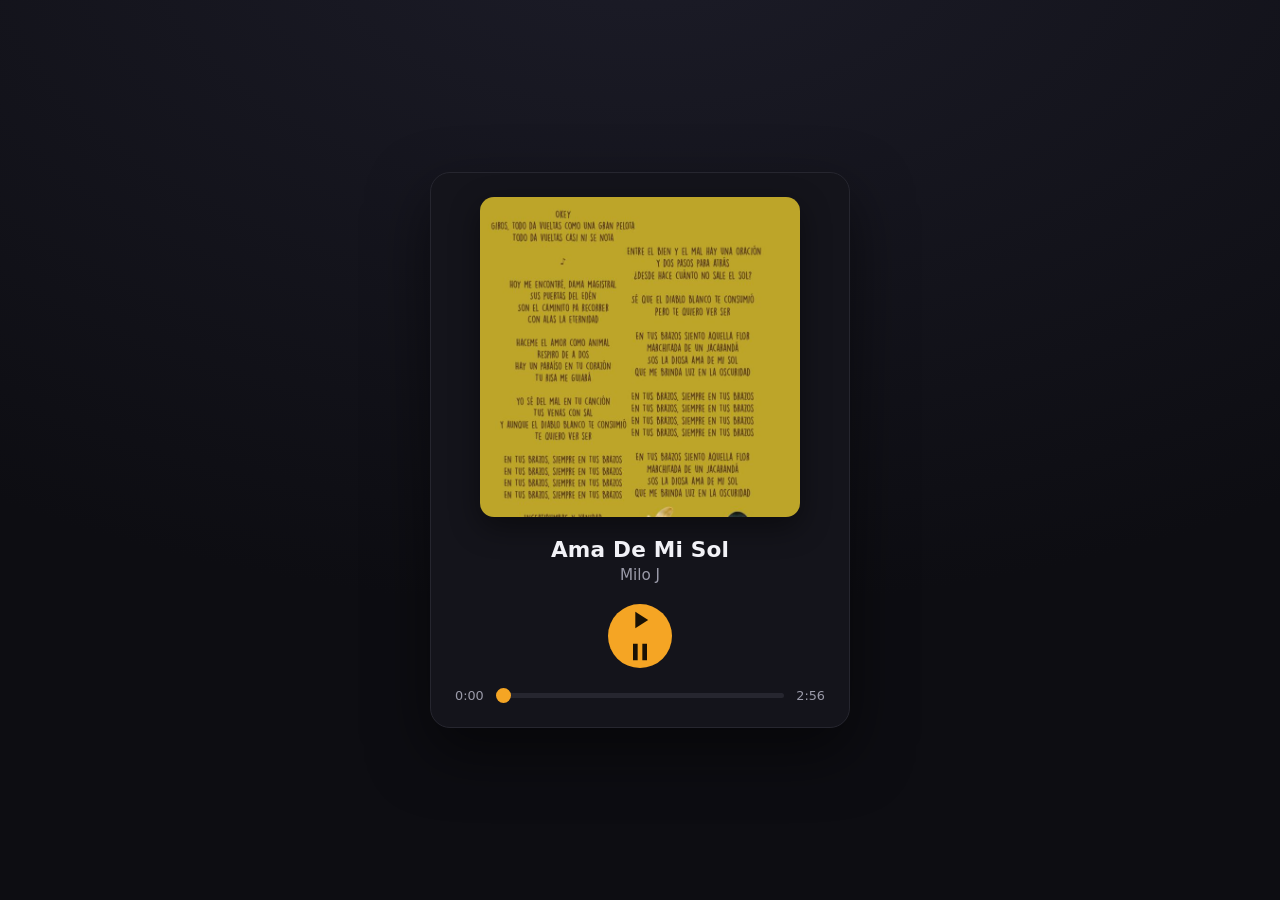
==== index.html @ f2c8d93a "Agregar reproductor de Ama De Mi Sol con portada responsiva" ====
<!DOCTYPE html>
<html lang="es">
<head>
  <meta charset="UTF-8">
  <meta name="viewport" content="width=device-width, initial-scale=1.0">
  <meta name="theme-color" content="#0d0d12">
  <title>Ama De Mi Sol - Milo J</title>
  <link rel="icon" href="portada.jpg" type="image/jpeg">
  <link rel="stylesheet" href="styles.css">
</head>
<body>
  <main class="player">
    <button type="button" class="cover-btn" id="coverBtn" aria-label="Ver portada a tamaño completo">
      <img id="cover" src="portada.jpg" alt="Portada de Ama De Mi Sol">
    </button>

    <div class="info">
      <h1 id="title">Ama De Mi Sol</h1>
      <p id="artist">Milo J</p>
    </div>

    <div class="controls">
      <button type="button" id="playBtn" class="play-btn" aria-label="Reproducir">
        <svg id="iconPlay" viewBox="0 0 24 24" width="28" height="28" fill="currentColor"><path d="M8 5v14l11-7z"/></svg>
        <svg id="iconPause" viewBox="0 0 24 24" width="28" height="28" fill="currentColor" hidden><path d="M6 19h4V5H6v14zm8-14v14h4V5h-4z"/></svg>
      </button>
    </div>

    <div class="timeline">
      <span id="current">0:00</span>
      <input type="range" id="seek" min="0" max="0" value="0" step="0.1" aria-label="Progreso">
      <span id="duration">0:00</span>
    </div>

    <audio id="audio" src="ama-de-mi-sol.mp3" preload="metadata"></audio>
  </main>

  <div class="modal" id="modal" aria-hidden="true" role="dialog" aria-modal="true" aria-label="Portada">
    <button type="button" class="modal-close" id="modalClose" aria-label="Cerrar">&times;</button>
    <div class="modal-body">
      <img src="portada.jpg" alt="Portada de Ama De Mi Sol">
    </div>
  </div>

  <script src="script.js"></script>
</body>
</html>
---- styles.css ----
:root {
  --bg: #0d0d12;
  --surface: #14141b;
  --border: #26262f;
  --text: #f2f2f7;
  --muted: #9a9aa8;
  --accent: #f5a524;
}

* {
  margin: 0;
  padding: 0;
  box-sizing: border-box;
}

html,
body {
  height: 100%;
}

body {
  font-family: system-ui, -apple-system, "Segoe UI", Roboto, sans-serif;
  background: radial-gradient(1200px 700px at 50% -10%, #1c1c28, var(--bg));
  color: var(--text);
  display: flex;
  align-items: center;
  justify-content: center;
  padding: 24px;
}

.player {
  width: 100%;
  max-width: 420px;
  background: var(--surface);
  border: 1px solid var(--border);
  border-radius: 20px;
  padding: 24px;
  box-shadow: 0 24px 60px rgba(0, 0, 0, 0.5);
  display: flex;
  flex-direction: column;
  align-items: center;
  gap: 20px;
}

.cover-btn {
  display: block;
  border: none;
  background: none;
  padding: 0;
  cursor: pointer;
  width: 100%;
  max-width: 320px;
  border-radius: 14px;
  overflow: hidden;
  box-shadow: 0 10px 30px rgba(0, 0, 0, 0.45);
  transition: transform 0.18s ease, box-shadow 0.18s ease;
}

.cover-btn:hover {
  transform: translateY(-2px);
  box-shadow: 0 14px 38px rgba(0, 0, 0, 0.5);
}

#cover {
  display: block;
  width: 100%;
  height: auto;
  aspect-ratio: 1 / 1;
  object-fit: cover;
}

.info {
  text-align: center;
}

#title {
  font-size: 1.35rem;
  font-weight: 700;
  letter-spacing: 0.2px;
}

#artist {
  color: var(--muted);
  font-size: 0.95rem;
  margin-top: 4px;
}

.controls .play-btn {
  width: 64px;
  height: 64px;
  border-radius: 50%;
  border: none;
  background: var(--accent);
  color: #1a1205;
  display: grid;
  place-items: center;
  cursor: pointer;
  transition: transform 0.15s ease, filter 0.15s ease;
}

.play-btn:hover {
  transform: scale(1.06);
  filter: brightness(1.06);
}

.play-btn:active {
  transform: scale(0.96);
}

.timeline {
  width: 100%;
  display: flex;
  align-items: center;
  gap: 12px;
  font-size: 0.8rem;
  color: var(--muted);
  font-variant-numeric: tabular-nums;
}

#seek {
  flex: 1;
  appearance: none;
  -webkit-appearance: none;
  height: 5px;
  border-radius: 999px;
  background: var(--border);
  outline: none;
  cursor: pointer;
}

#seek::-webkit-slider-thumb {
  -webkit-appearance: none;
  width: 15px;
  height: 15px;
  border-radius: 50%;
  background: var(--accent);
  border: none;
}

#seek::-moz-range-thumb {
  width: 15px;
  height: 15px;
  border-radius: 50%;
  background: var(--accent);
  border: none;
}

.modal {
  position: fixed;
  inset: 0;
  z-index: 50;
  display: none;
  align-items: center;
  justify-content: center;
  background: rgba(0, 0, 0, 0.9);
  padding: 24px;
}

.modal.open {
  display: flex;
}

.modal-body {
  max-width: min(90vw, 80vh);
  max-height: 90vh;
}

.modal-body img {
  display: block;
  width: 100%;
  height: auto;
  max-height: 90vh;
  object-fit: contain;
  border-radius: 10px;
  box-shadow: 0 24px 70px rgba(0, 0, 0, 0.6);
}

.modal-close {
  position: absolute;
  top: 16px;
  right: 20px;
  width: 44px;
  height: 44px;
  border-radius: 50%;
  border: none;
  background: rgba(255, 255, 255, 0.12);
  color: var(--text);
  font-size: 1.7rem;
  line-height: 1;
  cursor: pointer;
  transition: background 0.15s ease;
}

.modal-close:hover {
  background: rgba(255, 255, 255, 0.25);
}

/* ---- Modo kiosko (móvil en pantalla completa) ---- */
.modal.kiosk {
  padding: 0;
  background: #000;
}

.modal.kiosk .modal-body {
  width: 100%;
  height: 100%;
  max-width: none;
  max-height: none;
  position: relative;
  display: flex;
  align-items: center;
  justify-content: center;
}

.modal.kiosk .modal-body img {
  width: 100%;
  height: 100%;
  max-height: none;
  object-fit: contain;
  border-radius: 0;
  box-shadow: none;
}

.modal.kiosk .modal-close {
  top: 12px;
  right: 14px;
  background: rgba(0, 0, 0, 0.45);
}

@media (max-width: 767px) {
  body {
    padding: 12px;
  }

  .player {
    border-radius: 16px;
    padding: 16px;
    gap: 16px;
  }

  .cover-btn {
    max-width: none;
    border-radius: 12px;
  }
}
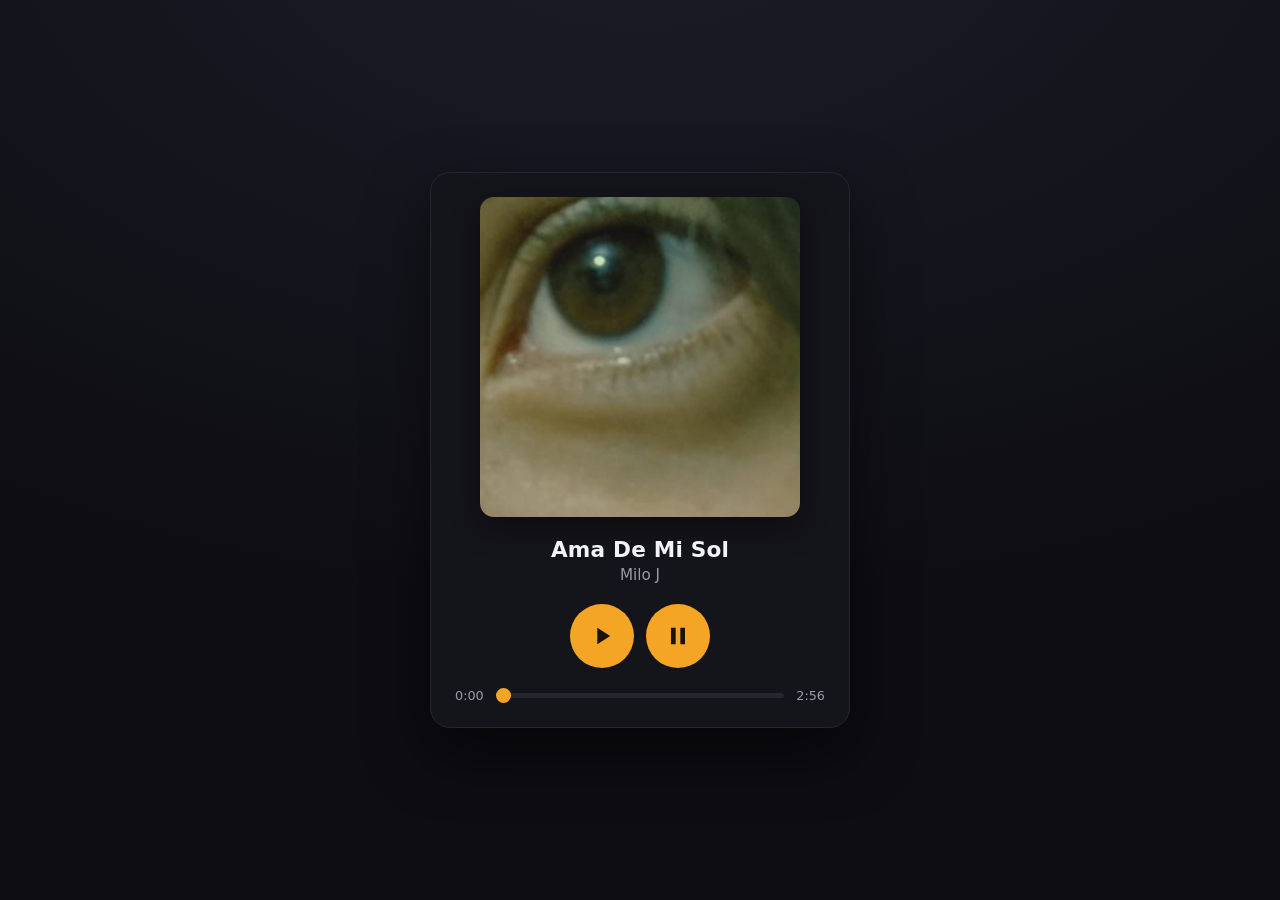
==== commit 36efb9f1: "Nueva portada, letra sincronizada y botones play/pausa separados" ====
--- a/index.html
+++ b/index.html
@@ -5,13 +5,13 @@
   <meta name="viewport" content="width=device-width, initial-scale=1.0">
   <meta name="theme-color" content="#0d0d12">
   <title>Ama De Mi Sol - Milo J</title>
-  <link rel="icon" href="portada.jpg" type="image/jpeg">
+  <link rel="icon" href="ojitodelabebe.jpeg" type="image/jpeg">
   <link rel="stylesheet" href="styles.css">
 </head>
 <body>
   <main class="player">
     <button type="button" class="cover-btn" id="coverBtn" aria-label="Ver portada a tamaño completo">
-      <img id="cover" src="portada.jpg" alt="Portada de Ama De Mi Sol">
+      <img id="cover" src="ojitodelabebe.jpeg" alt="Portada de Ama De Mi Sol">
     </button>
 
     <div class="info">
@@ -20,9 +20,11 @@
     </div>
 
     <div class="controls">
-      <button type="button" id="playBtn" class="play-btn" aria-label="Reproducir">
-        <svg id="iconPlay" viewBox="0 0 24 24" width="28" height="28" fill="currentColor"><path d="M8 5v14l11-7z"/></svg>
-        <svg id="iconPause" viewBox="0 0 24 24" width="28" height="28" fill="currentColor" hidden><path d="M6 19h4V5H6v14zm8-14v14h4V5h-4z"/></svg>
+      <button type="button" id="playBtn" class="ctl play-btn" aria-label="Reproducir">
+        <svg viewBox="0 0 24 24" width="28" height="28" fill="currentColor"><path d="M8 5v14l11-7z"/></svg>
+      </button>
+      <button type="button" id="pauseBtn" class="ctl pause-btn" aria-label="Pausar" hidden>
+        <svg viewBox="0 0 24 24" width="28" height="28" fill="currentColor"><path d="M6 19h4V5H6v14zm8-14v14h4V5h-4z"/></svg>
       </button>
     </div>
 
@@ -37,11 +39,17 @@
 
   <div class="modal" id="modal" aria-hidden="true" role="dialog" aria-modal="true" aria-label="Portada">
     <button type="button" class="modal-close" id="modalClose" aria-label="Cerrar">&times;</button>
+    <p class="modal-phrase">(A ti te gusta Milo J y a mi me gustas tu)</p>
     <div class="modal-body">
-      <img src="portada.jpg" alt="Portada de Ama De Mi Sol">
+      <img src="ojitodelabebe.jpeg" alt="Portada de Ama De Mi Sol">
+    </div>
+    <div class="modal-sub" id="modalSub" aria-live="off">
+      <div class="sub-current" id="subCurrent"></div>
+      <div class="sub-next" id="subNext"></div>
     </div>
   </div>
 
+  <script src="lyrics.js"></script>
   <script src="script.js"></script>
 </body>
 </html>
--- a/styles.css
+++ b/styles.css
@@ -85,12 +85,17 @@
   margin-top: 4px;
 }
 
-.controls .play-btn {
+.controls {
+  display: flex;
+  align-items: center;
+  gap: 12px;
+}
+
+.controls .ctl {
   width: 64px;
   height: 64px;
   border-radius: 50%;
   border: none;
-  background: var(--accent);
   color: #1a1205;
   display: grid;
   place-items: center;
@@ -98,12 +103,20 @@
   transition: transform 0.15s ease, filter 0.15s ease;
 }
 
-.play-btn:hover {
+.controls .play-btn {
+  background: var(--accent);
+}
+
+.controls .pause-btn {
+  background: var(--accent);
+}
+
+.controls .ctl:hover {
   transform: scale(1.06);
   filter: brightness(1.06);
 }
 
-.play-btn:active {
+.controls .ctl:active {
   transform: scale(0.96);
 }
 
@@ -145,34 +158,86 @@
   border: none;
 }
 
+/* ---- Modal ---- */
 .modal {
   position: fixed;
   inset: 0;
   z-index: 50;
   display: none;
+  flex-direction: column;
   align-items: center;
   justify-content: center;
-  background: rgba(0, 0, 0, 0.9);
-  padding: 24px;
+  background: rgba(0, 0, 0, 0.93);
+  padding: 16px;
 }
 
 .modal.open {
   display: flex;
 }
 
+.modal-phrase {
+  flex: 0 0 auto;
+  font-family: "Segoe Script", "Lucida Handwriting", "Brush Script MT", cursive;
+  font-size: clamp(1.7rem, 5vw, 3.1rem);
+  font-style: italic;
+  color: #ffd27a;
+  text-align: center;
+  line-height: 1.2;
+  margin: 6px 16px 10px;
+  text-shadow: 0 2px 20px rgba(255, 210, 122, 0.35), 0 2px 8px rgba(0, 0, 0, 0.7);
+}
+
 .modal-body {
-  max-width: min(90vw, 80vh);
-  max-height: 90vh;
+  flex: 1 1 auto;
+  min-height: 0;
+  width: 100%;
+  max-width: min(92vw, 78vh);
+  display: flex;
+  align-items: center;
+  justify-content: center;
 }
 
 .modal-body img {
   display: block;
   width: 100%;
   height: auto;
-  max-height: 90vh;
+  max-height: 100%;
   object-fit: contain;
   border-radius: 10px;
   box-shadow: 0 24px 70px rgba(0, 0, 0, 0.6);
+}
+
+.modal-sub {
+  flex: 0 0 auto;
+  min-height: 96px;
+  display: flex;
+  flex-direction: column;
+  align-items: center;
+  justify-content: center;
+  gap: 6px;
+  padding: 12px 16px 20px;
+  text-align: center;
+  width: 100%;
+}
+
+.sub-current {
+  font-size: clamp(1.15rem, 3.4vh, 1.7rem);
+  font-weight: 700;
+  color: #ffffff;
+  text-shadow: 0 2px 14px rgba(0, 0, 0, 0.9);
+  line-height: 1.25;
+}
+
+.sub-next {
+  font-size: clamp(0.92rem, 2.6vh, 1.15rem);
+  color: var(--muted);
+  text-shadow: 0 1px 6px rgba(0, 0, 0, 0.8);
+  line-height: 1.25;
+}
+
+.sub-current:empty,
+.sub-next:empty {
+  display: none;
 }
 
 .modal-close {
@@ -189,6 +254,7 @@
   line-height: 1;
   cursor: pointer;
   transition: background 0.15s ease;
+  z-index: 2;
 }
 
 .modal-close:hover {
@@ -197,28 +263,26 @@
 
 /* ---- Modo kiosko (móvil en pantalla completa) ---- */
 .modal.kiosk {
-  padding: 0;
+  padding: 10px 0 0;
   background: #000;
 }
 
 .modal.kiosk .modal-body {
-  width: 100%;
-  height: 100%;
-  max-width: none;
+  max-width: 100%;
   max-height: none;
-  position: relative;
-  display: flex;
-  align-items: center;
-  justify-content: center;
 }
 
 .modal.kiosk .modal-body img {
   width: 100%;
   height: 100%;
   max-height: none;
-  object-fit: contain;
   border-radius: 0;
   box-shadow: none;
+}
+
+.modal.kiosk .modal-sub {
+  min-height: 84px;
+  padding: 8px 14px 14px;
 }
 
 .modal.kiosk .modal-close {
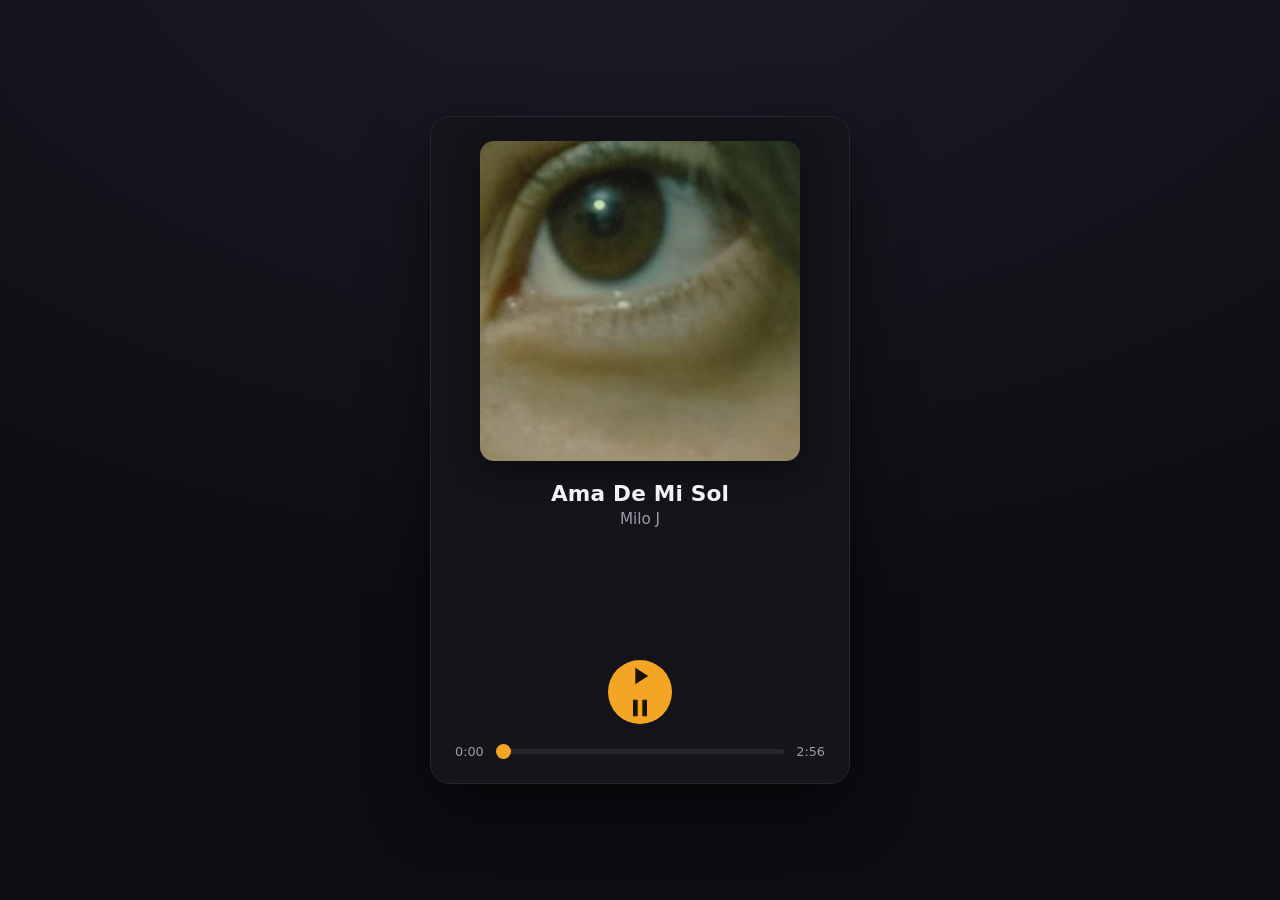
==== commit 3da97c55: "Botón único play/pausa con iconos alternados y subtítulos sobre los controles" ====
--- a/index.html
+++ b/index.html
@@ -1,4 +1,4 @@
-<!DOCTYPE html>
+﻿<!DOCTYPE html>
 <html lang="es">
 <head>
   <meta charset="UTF-8">
@@ -6,11 +6,11 @@
   <meta name="theme-color" content="#0d0d12">
   <title>Ama De Mi Sol - Milo J</title>
   <link rel="icon" href="ojitodelabebe.jpeg" type="image/jpeg">
-  <link rel="stylesheet" href="styles.css">
+  <link rel="stylesheet" href="styles.css?v=4">
 </head>
 <body>
   <main class="player">
-    <button type="button" class="cover-btn" id="coverBtn" aria-label="Ver portada a tamaño completo">
+    <button type="button" class="cover-btn" id="coverBtn" aria-label="Ver portada a tamaÃ±o completo">
       <img id="cover" src="ojitodelabebe.jpeg" alt="Portada de Ama De Mi Sol">
     </button>
 
@@ -19,12 +19,15 @@
       <p id="artist">Milo J</p>
     </div>
 
+    <div class="subtitles">
+      <div class="sub-current" id="pageSubCurrent"></div>
+      <div class="sub-next" id="pageSubNext"></div>
+    </div>
+
     <div class="controls">
       <button type="button" id="playBtn" class="ctl play-btn" aria-label="Reproducir">
-        <svg viewBox="0 0 24 24" width="28" height="28" fill="currentColor"><path d="M8 5v14l11-7z"/></svg>
-      </button>
-      <button type="button" id="pauseBtn" class="ctl pause-btn" aria-label="Pausar" hidden>
-        <svg viewBox="0 0 24 24" width="28" height="28" fill="currentColor"><path d="M6 19h4V5H6v14zm8-14v14h4V5h-4z"/></svg>
+        <svg id="iconPlay" viewBox="0 0 24 24" width="28" height="28" fill="currentColor"><path d="M8 5v14l11-7z"/></svg>
+        <svg id="iconPause" viewBox="0 0 24 24" width="28" height="28" fill="currentColor" hidden><path d="M6 19h4V5H6v14zm8-14v14h4V5h-4z"/></svg>
       </button>
     </div>
 
@@ -39,7 +42,7 @@
 
   <div class="modal" id="modal" aria-hidden="true" role="dialog" aria-modal="true" aria-label="Portada">
     <button type="button" class="modal-close" id="modalClose" aria-label="Cerrar">&times;</button>
-    <p class="modal-phrase">(A ti te gusta Milo J y a mi me gustas tu)</p>
+    <p class="modal-phrase">A ti te gusta Milo J y a mi me gustas tu</p>
     <div class="modal-body">
       <img src="ojitodelabebe.jpeg" alt="Portada de Ama De Mi Sol">
     </div>
@@ -49,7 +52,7 @@
     </div>
   </div>
 
-  <script src="lyrics.js"></script>
-  <script src="script.js"></script>
+  <script src="lyrics.js?v=4"></script>
+  <script src="script.js?v=4"></script>
 </body>
 </html>
--- a/styles.css
+++ b/styles.css
@@ -85,6 +85,36 @@
   margin-top: 4px;
 }
 
+.subtitles {
+  width: 100%;
+  min-height: 92px;
+  display: flex;
+  flex-direction: column;
+  align-items: center;
+  justify-content: flex-end;
+  gap: 6px;
+  text-align: center;
+  padding: 8px 12px 2px;
+}
+
+.subtitles .sub-current {
+  font-size: clamp(1.05rem, 3.2vw, 1.35rem);
+  font-weight: 700;
+  color: var(--text);
+  line-height: 1.3;
+}
+
+.subtitles .sub-next {
+  font-size: 0.95rem;
+  color: var(--muted);
+  line-height: 1.3;
+}
+
+.subtitles .sub-current:empty,
+.subtitles .sub-next:empty {
+  display: none;
+}
+
 .controls {
   display: flex;
   align-items: center;
@@ -104,10 +134,6 @@
 }
 
 .controls .play-btn {
-  background: var(--accent);
-}
-
-.controls .pause-btn {
   background: var(--accent);
 }
 
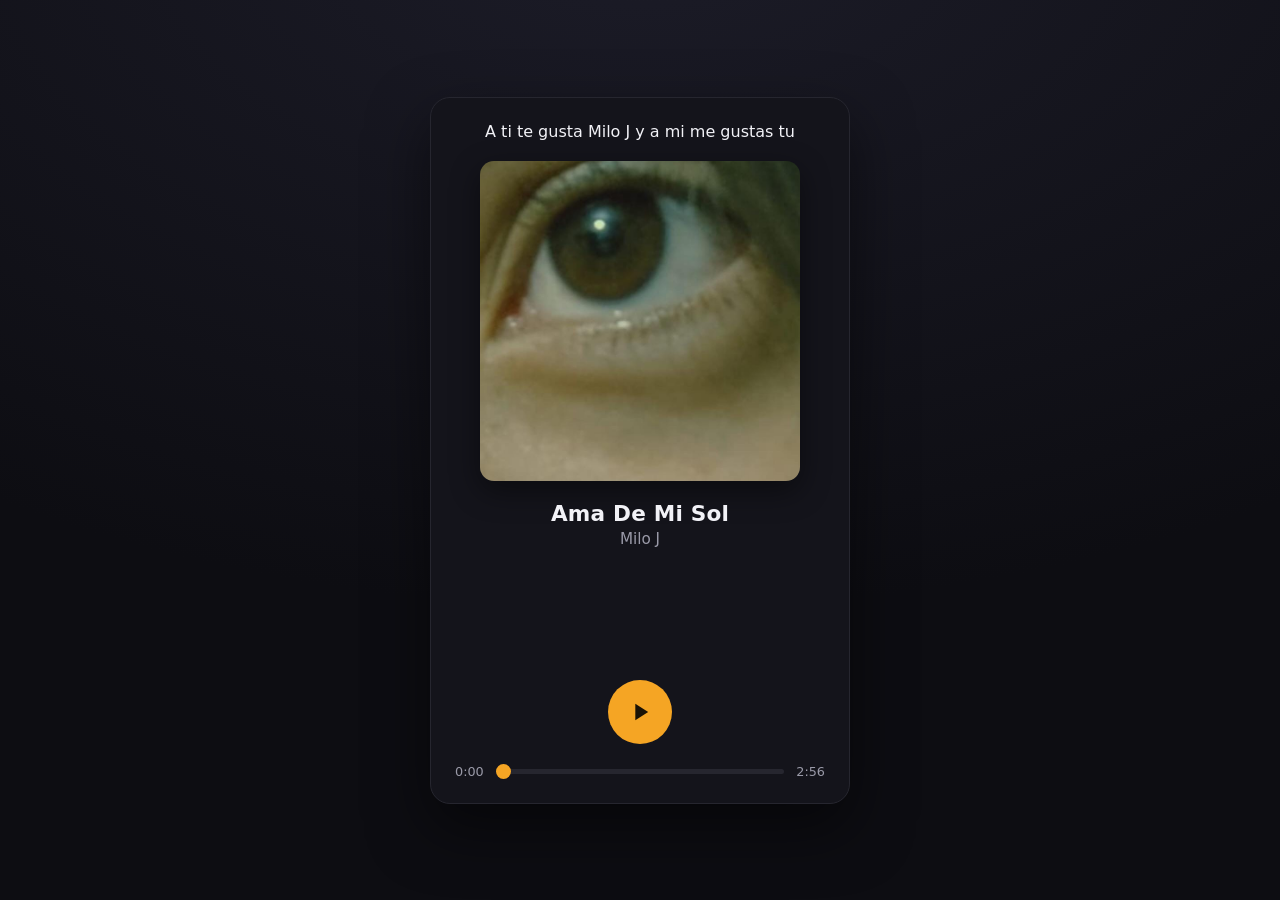
==== commit ab6b993c: "Frase siempre visible, letra con tiempos exactos LRC y botón único play/pausa" ====
--- a/index.html
+++ b/index.html
@@ -6,11 +6,13 @@
   <meta name="theme-color" content="#0d0d12">
   <title>Ama De Mi Sol - Milo J</title>
   <link rel="icon" href="ojitodelabebe.jpeg" type="image/jpeg">
-  <link rel="stylesheet" href="styles.css?v=4">
+  <link rel="stylesheet" href="styles.css?v=5">
 </head>
 <body>
   <main class="player">
-    <button type="button" class="cover-btn" id="coverBtn" aria-label="Ver portada a tamaÃ±o completo">
+    <p class="page-phrase">A ti te gusta Milo J y a mi me gustas tu</p>
+
+    <button type="button" class="cover-btn" id="coverBtn" aria-label="Ver portada a tamaño completo">
       <img id="cover" src="ojitodelabebe.jpeg" alt="Portada de Ama De Mi Sol">
     </button>
 
@@ -52,7 +54,7 @@
     </div>
   </div>
 
-  <script src="lyrics.js?v=4"></script>
-  <script src="script.js?v=4"></script>
+  <script src="lyrics.js?v=5"></script>
+  <script src="script.js?v=5"></script>
 </body>
 </html>
--- a/styles.css
+++ b/styles.css
@@ -11,6 +11,10 @@
   margin: 0;
   padding: 0;
   box-sizing: border-box;
+}
+
+[hidden] {
+  display: none !important;
 }
 
 html,
@@ -328,7 +332,17 @@
     gap: 16px;
   }
 
-  .cover-btn {
+.page-phrase {
+  font-family: "Segoe Script", "Lucida Handwriting", "Brush Script MT", cursive;
+  font-style: italic;
+  font-size: clamp(1.3rem, 4.6vw, 1.9rem);
+  color: #ffd27a;
+  text-align: center;
+  line-height: 1.25;
+  text-shadow: 0 2px 14px rgba(255, 210, 122, 0.25), 0 1px 4px rgba(0, 0, 0, 0.6);
+}
+
+.cover-btn {
     max-width: none;
     border-radius: 12px;
   }
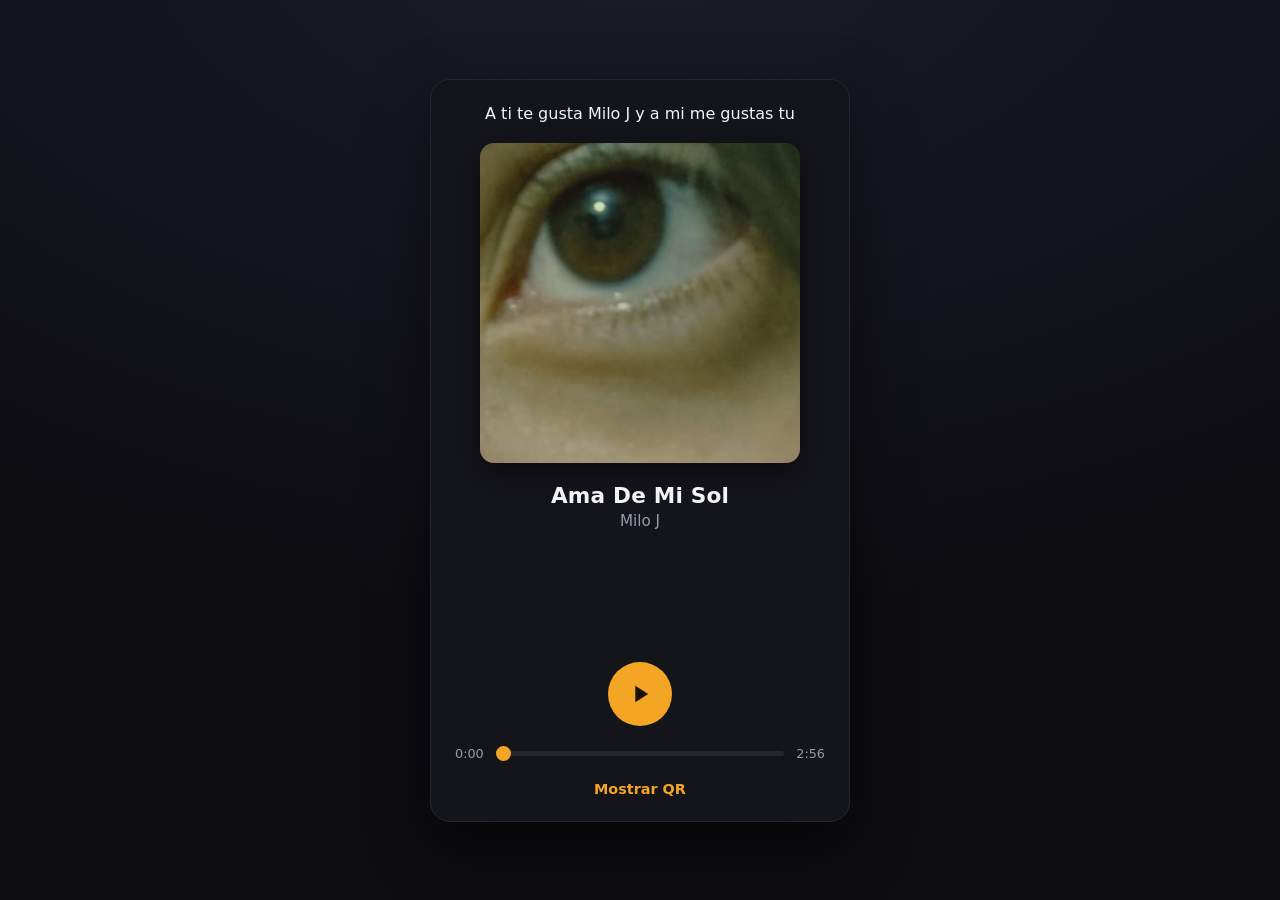
==== commit 8c685d52: "Agregar página QR con logo S en círculo azul, descarga y pantalla completa" ====
--- a/index.html
+++ b/index.html
@@ -1,4 +1,4 @@
-﻿<!DOCTYPE html>
+<!DOCTYPE html>
 <html lang="es">
 <head>
   <meta charset="UTF-8">
@@ -6,7 +6,7 @@
   <meta name="theme-color" content="#0d0d12">
   <title>Ama De Mi Sol - Milo J</title>
   <link rel="icon" href="ojitodelabebe.jpeg" type="image/jpeg">
-  <link rel="stylesheet" href="styles.css?v=5">
+  <link rel="stylesheet" href="styles.css?v=8">
 </head>
 <body>
   <main class="player">
@@ -40,6 +40,8 @@
     </div>
 
     <audio id="audio" src="ama-de-mi-sol.mp3" preload="metadata"></audio>
+
+    <a class="qr-link" href="./qr.html">Mostrar QR</a>
   </main>
 
   <div class="modal" id="modal" aria-hidden="true" role="dialog" aria-modal="true" aria-label="Portada">
@@ -54,7 +56,7 @@
     </div>
   </div>
 
-  <script src="lyrics.js?v=5"></script>
-  <script src="script.js?v=5"></script>
+  <script src="lyrics.js?v=8"></script>
+  <script src="script.js?v=8"></script>
 </body>
 </html>
--- a/styles.css
+++ b/styles.css
@@ -158,6 +158,17 @@
   font-size: 0.8rem;
   color: var(--muted);
   font-variant-numeric: tabular-nums;
+}
+
+.qr-link {
+  color: var(--accent);
+  text-decoration: none;
+  font-size: 0.9rem;
+  font-weight: 600;
+}
+
+.qr-link:hover {
+  text-decoration: underline;
 }
 
 #seek {
